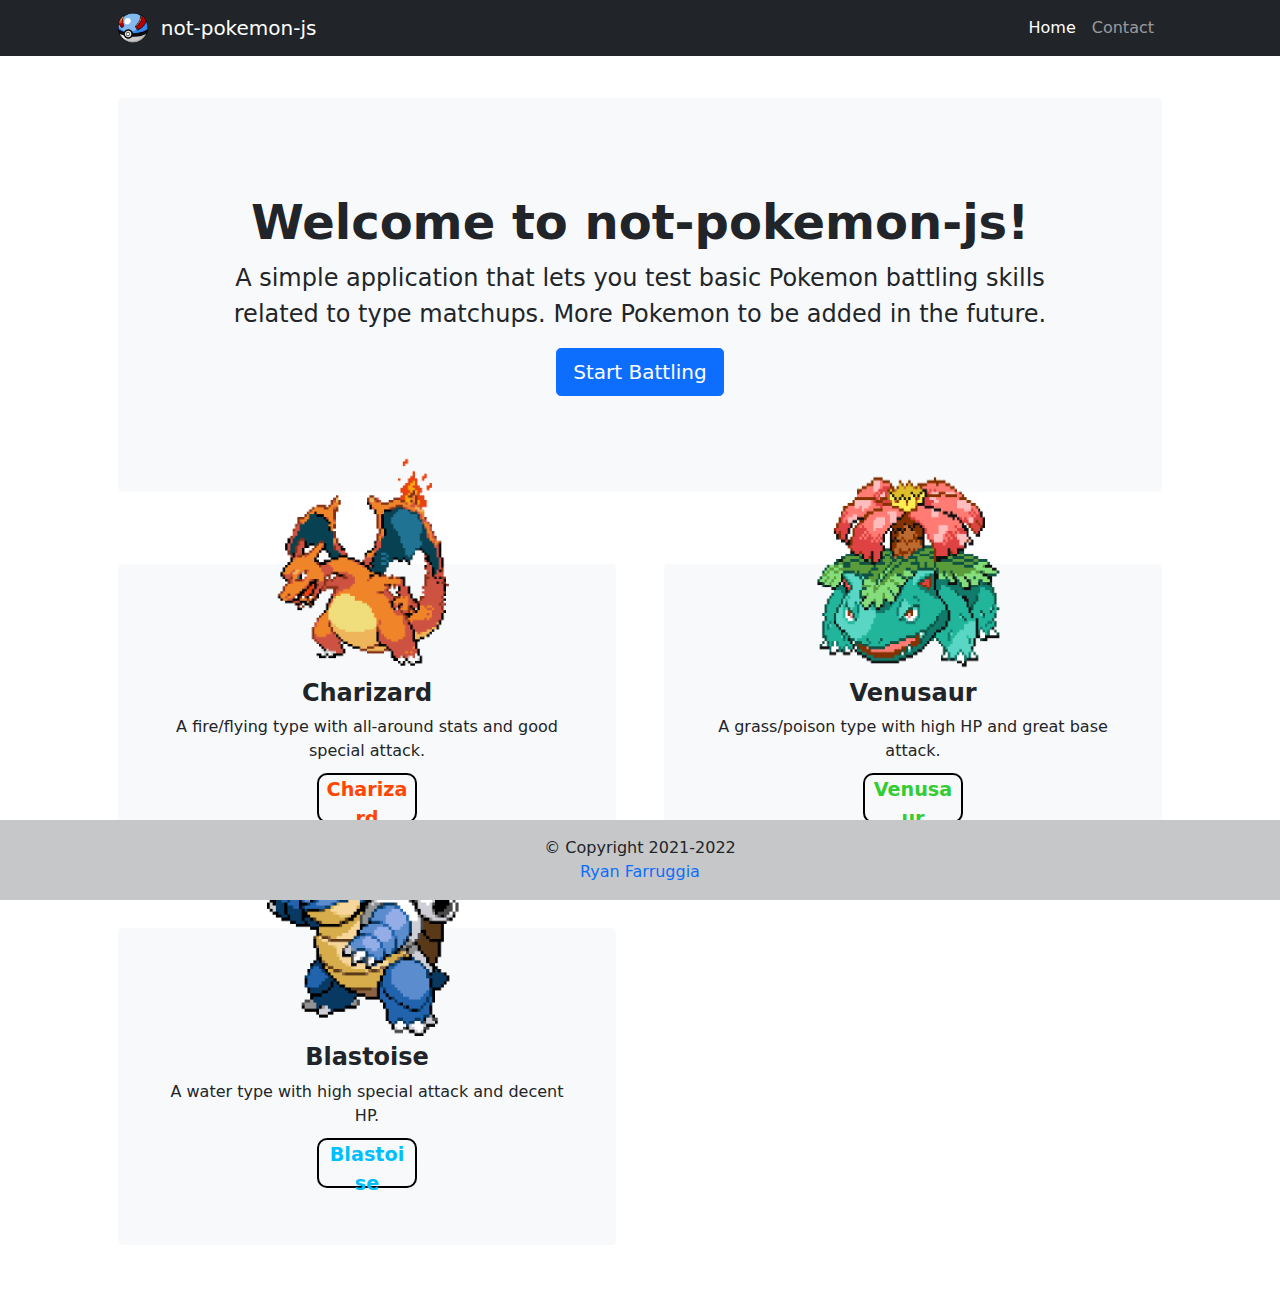
==== index.html @ e3b0e3f6 "fix folder" ====
<!DOCTYPE html>
<html lang="en">
    <head>
        <meta charset="utf-8" />
        <meta name="viewport" content="width=device-width, initial-scale=1, shrink-to-fit=no" />
        <meta name="description" content="" />
        <meta name="author" content="" />
        <title>not-pokemon-js</title>
        <!-- Favicon-->
        <link rel="icon" type="image/x-icon" href="img/gball.png" />
        <!-- Bootstrap icons-->
        <link href="https://cdn.jsdelivr.net/npm/bootstrap-icons@1.4.1/font/bootstrap-icons.css" rel="stylesheet" />
        <!-- Core theme CSS (includes Bootstrap)-->
        <link href="css/styles.css" rel="stylesheet" />
        <link href="css/index.css" rel="stylesheet" />
        <link rel="stylesheet" href="https://cdnjs.cloudflare.com/ajax/libs/animate.css/4.1.1/animate.min.css" />
    </head>
    <body>
        <!-- Responsive navbar-->
        <nav class="navbar navbar-expand-lg navbar-dark bg-dark myNav">
            <div class="container px-lg-5">
                <img class="gball" src="img/gball.png">
                <a class="navbar-brand" href="index.html">&nbsp; not-pokemon-js</a>
                <button class="navbar-toggler" type="button" data-bs-toggle="collapse" data-bs-target="#navbarSupportedContent" aria-controls="navbarSupportedContent" aria-expanded="false" aria-label="Toggle navigation"><span class="navbar-toggler-icon"></span></button>
                <div class="collapse navbar-collapse" id="navbarSupportedContent">
                    <ul class="navbar-nav ms-auto mb-2 mb-lg-0">
                        <li class="nav-item"><a class="nav-link active" aria-current="page" href="#!">Home</a></li>
                        <li class="nav-item"><a class="nav-link" href="#!">Contact</a></li>
                    </ul>
                </div>
            </div>
        </nav>
        <!-- Header-->
        <header class="animate__animated animate__fadeInUp py-5">
            <div class="container px-lg-5">
                <div class="p-4 p-lg-5 bg-light rounded-3 text-center">
                    <div class="m-4 m-lg-5">
                        <h1 class="display-5 fw-bold">Welcome to not-pokemon-js!</h1>
                        <p class="fs-4">
                            A simple application that lets you test basic Pokemon battling skills related to type matchups.
                            More Pokemon to be added in the future.
                        </p>

                        <a class="btn btn-primary btn-lg" href="#!">Start Battling</a>
                    </div>
                </div>
            </div>
        </header>
        <!-- Page Content-->
        <section class="pt-4">
            <div class="container px-lg-5">
                <!-- Page Features-->
                <div class="row gx-lg-5">
                    <div class="animate__animated animate__fadeInLeft animate__delay-100ms col-lg-6 col-xxl-4 mb-5 charizard-section">
                        <div class="card bg-light border-0 h-100">
                            <div class="card-body text-center p-4 p-lg-5 pt-0 pt-lg-0">
                                <div class="feature text-white rounded-3 mb-4 mt-n4">
                                    <img style="transform:scale(1.2);" id="maingif" src="img/charizard.gif" alt="Venusaur">
                                </div>
                                <h2 class="fs-4 fw-bold">Charizard</h2>
                                <p class="mb-0">A fire/flying type with all-around stats and good special attack.</p>
                                <button id="charizardButton">Charizard</button>
                            </div>
                        </div>
                    </div>
                    <div class="animate__animated animate__fadeInLeft col-lg-6 col-xxl-4 mb-5 venusaur-section">
                        <div class="card bg-light border-0 h-100">
                            <div class="card-body text-center p-4 p-lg-5 pt-0 pt-lg-0">
                                <div class="feature text-white rounded-3 mb-4 mt-n4">
                                    <img id="maingif" src="img/venusaur.gif" alt="Venusaur">
                                </div>
                                <h2 class="fs-4 fw-bold">Venusaur</h2>
                                <p class="mb-0">A grass/poison type with high HP and great base attack.</p>
                                <button id="venusaurButton">Venusaur</button>
                            </div>
                        </div>
                    </div>
                    <div class="animate__animated animate__fadeInLeft col-lg-6 col-xxl-4 mb-5 blastoise-section">
                        <div class="card bg-light border-0 h-100">
                            <div class="card-body text-center p-4 p-lg-5 pt-0 pt-lg-0">
                                <div class="feature text-white rounded-3 mb-4 mt-n4">
                                    <img id="maingif" src="img/blastoise.gif" alt="Venusaur">
                                </div>
                                <h2 class="fs-4 fw-bold">Blastoise</h2>
                                <p class="mb-0">A water type with high special attack and decent HP.</p>
                                <button id="blastoiseButton">Blastoise</button>
                            </div>
                        </div>
                    </div>
                </div>
            </div>
        </section>
        <!-- Footer-->
        <footer class="bg-light text-center text-lg-start">
            <div class="text-center p-3" style="background-color: rgba(0, 0, 0, 0.2);">
                &copy; Copyright 2021-2022
            <a class="text-primary" href="https://ryan-farruggia.github.io"><br>Ryan Farruggia</a>
            </div>
        </footer>
        <!-- Bootstrap core JS-->
        <script src="https://cdn.jsdelivr.net/npm/bootstrap@5.0.2/dist/js/bootstrap.bundle.min.js"></script>
        <script src="https://code.jquery.com/jquery-3.6.0.min.js" integrity="sha256-/xUj+3OJU5yExlq6GSYGSHk7tPXikynS7ogEvDej/m4=" crossorigin="anonymous"></script>
        <!-- Core theme JS-->
        <script src="index.js"></script>
    </body>
</html>
---- css/index.css ----
@import url('https://fonts.googleapis.com/css2?family=Roboto&display=swap');

body {
    overflow-x: hidden; /* Hide horizontal scrollbar */
}

header {
    font-size: 150%;
    margin-top: 50px;
}

h3{
    margin:0;
    text-align:left !important;
}

a{
    text-decoration: none;
}

img {
    height: 200px;
    width: 200px;
}

button {
    margin-top:10px;
    height: 50px;
    width: 100px;
    background:none;
    border: 2px solid #000;
    border-radius: 10px;
    font-size: 120%;
    transition: 200ms all ease;
    font-weight: bold;
}

button:hover{
    box-shadow: 0 12px 16px 0 rgba(0,0,0,0.24), 0 17px 50px 0 rgba(0,0,0,0.19);
}

#venusaur{
    color:rgb(24, 158, 24);
}

#charizard{
    color:orangered;
}

#blastoise{
    color:dodgerblue;
}

#maindiv{
    margin-top:200px;
}
#vendiv{
    margin-top:100px;
}

.skills {
    text-align: right; /* Right-align text */
    padding-top: 10px; /* Add top padding */
    padding-bottom: 10px; /* Add bottom padding */
    color: white; /* White text color */
    border-radius:5px;
}

.venmoveone {width: 80%; background-color: #04AA6D;} /* Green */
.venmovetwo {width: 45%; background-color: #04AA6D;} /* Blue */
.venmovethree {width: 100%; background-color: #04AA6D;} /* Red */
.venmovefour {width: 20%; background-color: #a200ff;} /* Dark Grey */

.charmoveone {width: 90%; background-color: #e63516;} /* Green */
.charmovetwo {width: 95%; background-color: #e63516;} /* Blue */
.charmovethree {width: 75%; background-color: rgb(2, 177, 200);} /* Red */
.charmovefour {width: 100%; background-color: #e63516;} /* Dark Grey */

.blastmoveone {width: 60%; background-color: dodgerblue;} /* Green */
.blastmovetwo {width: 90%; background-color: dodgerblue;} /* Blue */
.blastmovethree {width: 75%; background-color: rgb(2, 177, 200);} /* Red */
.blastmovefour {width: 100%; background-color: dodgerblue;} /* Dark Grey */

#special, #status, #attack {
    height:20px;
    width:20px;
}

#vendiv p {
    font-size: 40px;
    font-weight: bolder;
}

footer {
    bottom: 0px;
    left: 0px;
    right: 0px;
    margin-bottom: 0px;
    position: fixed;
}

.gball {
    max-width: 30px;
    max-height: 30px;
}

#charizardButton {
    color: orangered;
}

#venusaurButton {
    color: limegreen;
}

#blastoiseButton {
    color: deepskyblue;
}

.myNav {
    overflow:hidden;
    position:fixed;
    top:0;
    width: 100%;
}

.movetype {
    border-radius: 5px;
    color: white;
    margin:0;
    padding:0;
}

.fire {
    background-color: orangered;
}

.flying {
    background-color: deepskyblue;
}

.poison {
    background-color: #a200ff;
}

.grass {
    background-color: rgb(47, 190, 47);
}

.water {
    background-color: dodgerblue;
}

.ice {
    background-color: rgba(24, 221, 221, 0.712);
}

#changepokemon {
    border: solid black 2px;
}

.myBtn:hover{
    box-shadow: 0 12px 16px 0 rgba(0,0,0,0.24), 0 17px 50px 0 rgba(0,0,0,0.19);
}

.red {
    color:red;
}

.green {
    color: rgb(47, 189, 47);
}

.blue {
    color: deepskyblue;
}

.charizard-section {
    animation-delay: 0.5s;
    animation-duration: 50ms;
}

.venusaur-section {
    animation-delay: 0.6s;
    animation-duration: 50ms;
}

.blastoise-section {
    animation-delay: 0.7s;
    animation-duration: 50ms;
}

.choice-delay {
    animation-delay: 0.85s;
}

.pokeball {
    justify-content: center;
    text-align: center;
    margin-top: 15%;
    left:15%;
    position: absolute;
}
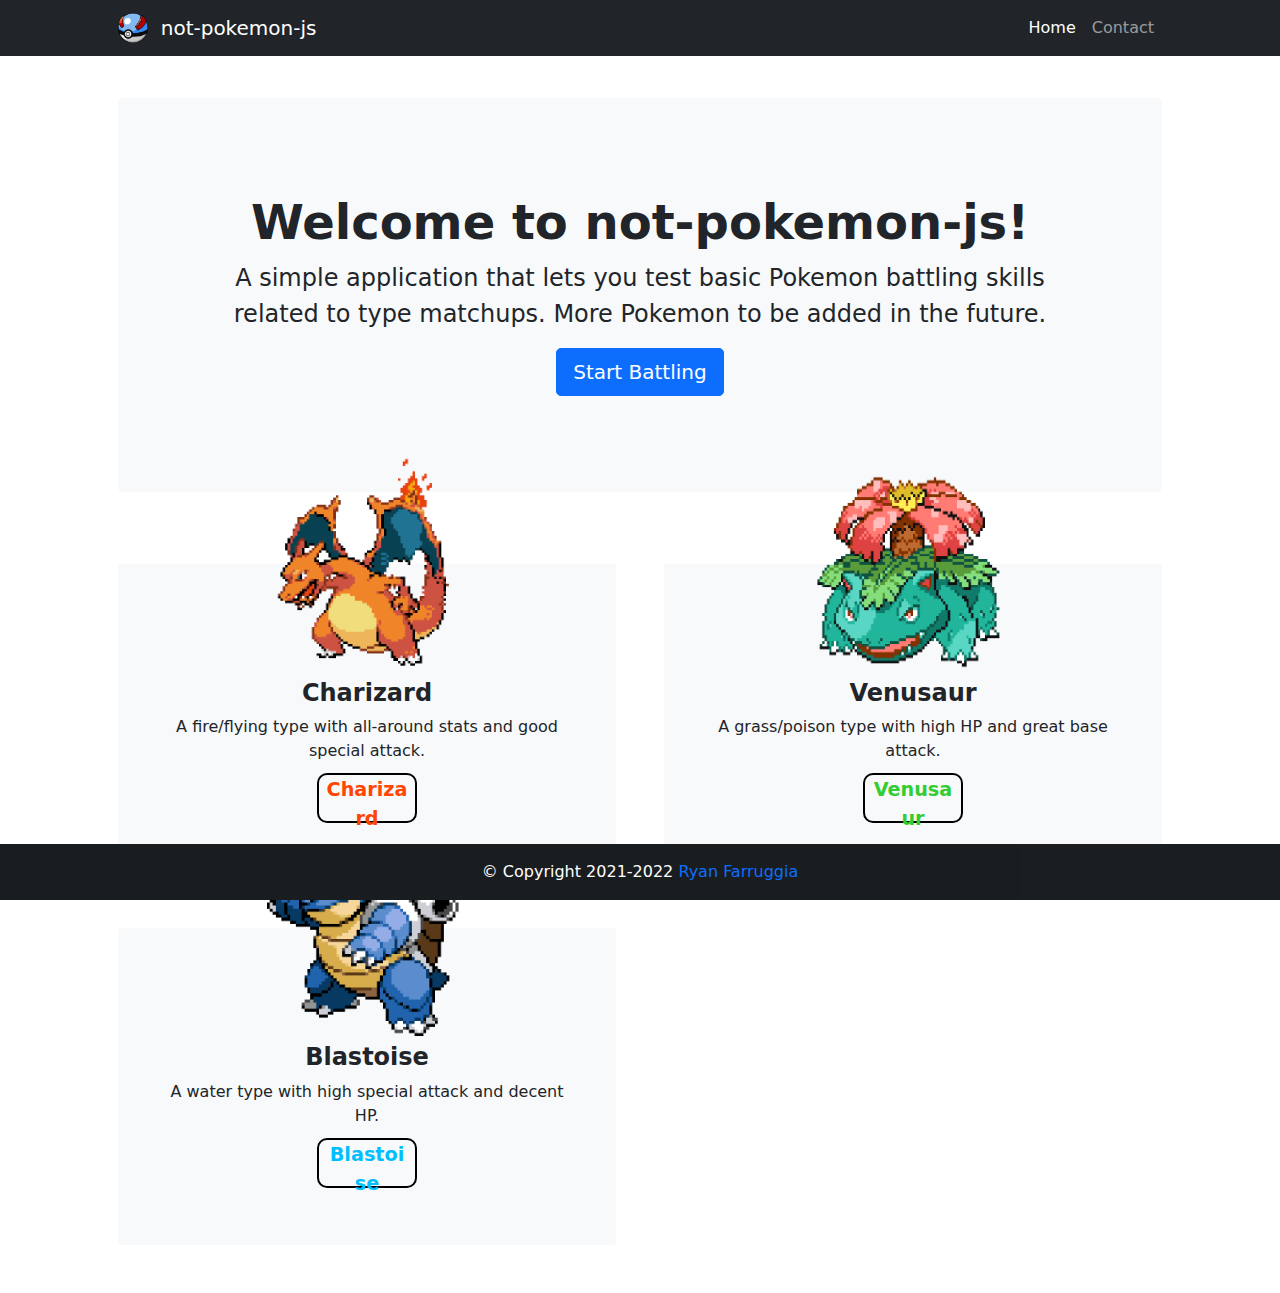
==== commit 30535829: "add battle phase sprites" ====
--- a/index.html
+++ b/index.html
@@ -91,16 +91,15 @@
             </div>
         </section>
         <!-- Footer-->
-        <footer class="bg-light text-center text-lg-start">
+        <footer class="text-center text-lg-start">
             <div class="text-center p-3" style="background-color: rgba(0, 0, 0, 0.2);">
-                &copy; Copyright 2021-2022
-            <a class="text-primary" href="https://ryan-farruggia.github.io"><br>Ryan Farruggia</a>
+                &copy; Copyright 2021-2022 <a class="text-primary" href="https://ryan-farruggia.github.io">Ryan Farruggia</a>
             </div>
         </footer>
         <!-- Bootstrap core JS-->
         <script src="https://cdn.jsdelivr.net/npm/bootstrap@5.0.2/dist/js/bootstrap.bundle.min.js"></script>
         <script src="https://code.jquery.com/jquery-3.6.0.min.js" integrity="sha256-/xUj+3OJU5yExlq6GSYGSHk7tPXikynS7ogEvDej/m4=" crossorigin="anonymous"></script>
         <!-- Core theme JS-->
-        <script src="index.js"></script>
+        <script src="js/index.js"></script>
     </body>
 </html>
--- a/css/index.css
+++ b/css/index.css
@@ -7,11 +7,6 @@
 header {
     font-size: 150%;
     margin-top: 50px;
-}
-
-h3{
-    margin:0;
-    text-align:left !important;
 }
 
 a{
@@ -97,6 +92,8 @@
     right: 0px;
     margin-bottom: 0px;
     position: fixed;
+    background-color: #212529;
+    color: white;
 }
 
 .gball {
@@ -199,4 +196,62 @@
     margin-top: 15%;
     left:15%;
     position: absolute;
-}+}
+
+.splitscreen {
+    display: flex;    
+    height: 100vh;  
+    background-color: #777;
+}
+
+.splitscreen .col {
+  flex: 1;
+  height: 100%;
+}
+
+.splitscreen .col:nth-child(2)
+{
+  background-color: #888;
+}
+
+.text-display {
+    justify-content: center;
+    text-align: center;
+    border: 2px solid black;
+    border-radius: 5px;
+    bottom:90px;
+    width:100%;
+    margin-left: 50px;
+    margin-right: 50px;
+    text-align:center;
+    position: absolute;
+}
+
+.split {
+    height: 100%;
+    width: 50%;
+    position: fixed;
+    z-index: -1;
+    top: 0;
+    overflow-x: hidden;
+    padding-top: 20px;
+  }
+  
+  .left {
+    left: 0;
+    color: white;
+    background-color: #fff;
+  }
+  
+  .right {
+    right: 0;
+    background-color: rgb(180, 180, 180);
+  }
+  
+  .centered {
+    position: absolute;
+    top: 50%;
+    left: 50%;
+    transform: translate(-50%, -50%);
+    text-align: center;
+  }